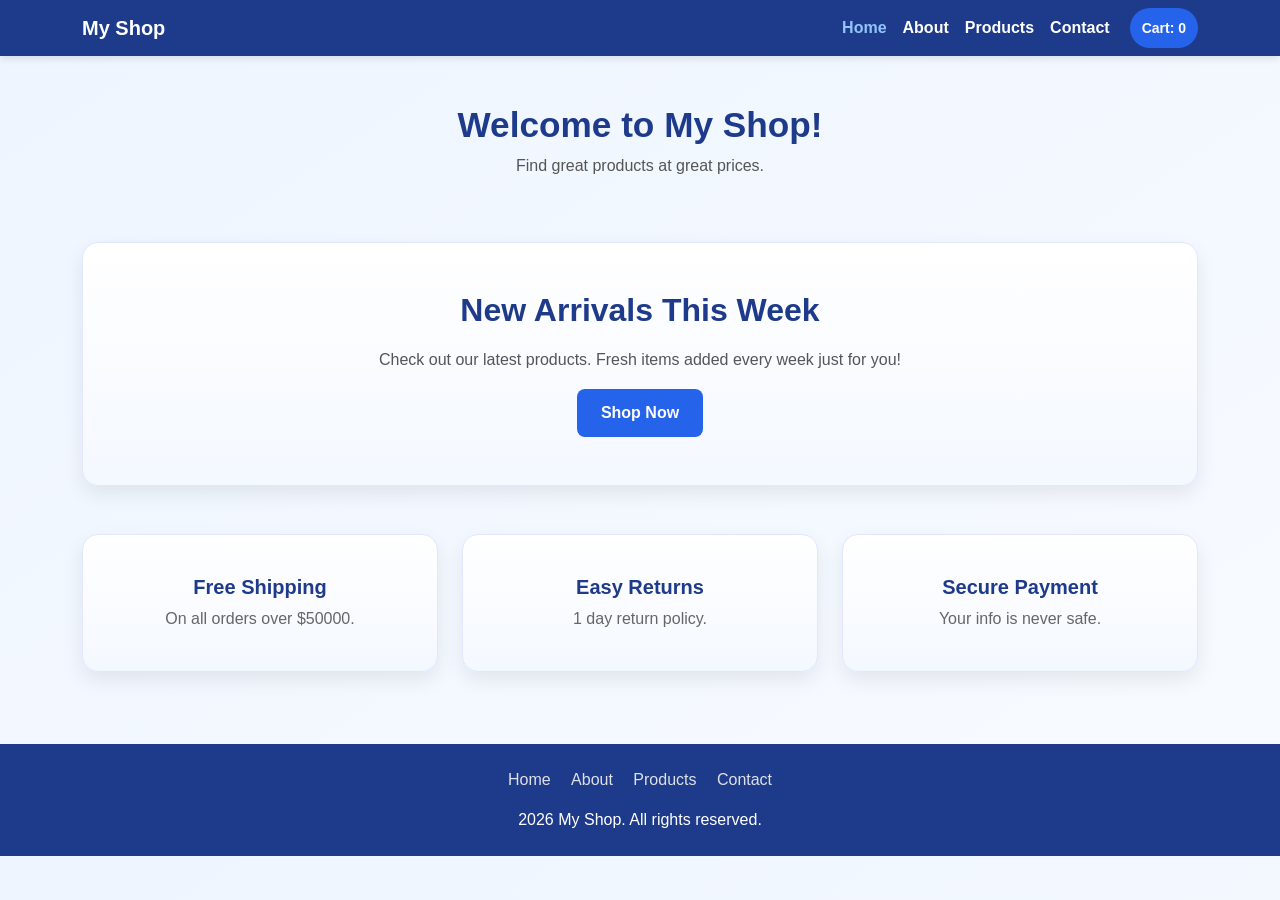
==== index.html @ 6e315e91 "Merge pull request #2 from jag2289-blip/main Main" ====
<!DOCTYPE html>
<html lang="en">
<head>
  <meta charset="UTF-8" />
  <meta name="viewport" content="width=device-width, initial-scale=1.0" />
  <title>My Shop - Home</title>

  
  <link
    href="https://cdn.jsdelivr.net/npm/bootstrap@5.3.3/dist/css/bootstrap.min.css"
    rel="stylesheet"
  />
  <link rel="stylesheet" href="styles.css" />
</head>
<body>

  
  <nav class="navbar navbar-expand-lg custom-navbar">
    <div class="container">
      <a class="navbar-brand" href="index.html">My Shop</a>
      <button class="navbar-toggler bg-light" type="button" data-bs-toggle="collapse" data-bs-target="#mainNav">
        <span class="navbar-toggler-icon"></span>
      </button>

      <div class="collapse navbar-collapse" id="mainNav">
        <div class="navbar-nav ms-auto">
          <a class="nav-link" href="index.html">Home</a>
          <a class="nav-link" href="about.html">About</a>
          <a class="nav-link" href="products.html">Products</a>
          <a class="nav-link" href="contact.html">Contact</a>
          <a href="cart.html" id="cart-count" class="cart-badge">Cart: 0</a>
          <!--
          <button class="btn btn-bd-primary dropdown-toggle" id="bd-theme" type="button" aria-expanded="false" data-bs-toggle="dropdown"> 
            <svg class="bi my-1 theme-icon-active" aria-hidden="true">
              <use href="#moon-stars-fill"></use>
            </svg> 
            <span class="" id="bd-theme-text">Toggle theme</span> 
          </button>
          -->
        </div>
      </div>
    </div>
  </nav>

  <div class="container py-5 text-center">
    <h1 class="page-title">Welcome to My Shop!</h1>
    <p class="page-subtitle">Find great products at great prices.</p>
  </div>

  <div class="container pb-4">
    <div class="hero-box text-center">
      <h2>New Arrivals This Week</h2>
      <p>Check out our latest products. Fresh items added every week just for you!</p>
      <a href="products.html" class="shop-btn">Shop Now</a>
    </div>
  </div>

  <div class="container py-4">
    <div class="row g-4 justify-content-center">
      <div class="col-md-6 col-lg-4">
        <div class="card feature-card text-center p-4">
          <div class="card-body">
            <h3>Free Shipping</h3>
            <p>On all orders over $50000.</p>
          </div>
        </div>
      </div>

      <div class="col-md-6 col-lg-4">
        <div class="card feature-card text-center p-4">
          <div class="card-body">
            <h3>Easy Returns</h3>
            <p>1 day return policy.</p>
          </div>
        </div>
      </div>

      <div class="col-md-6 col-lg-4">
        <div class="card feature-card text-center p-4">
          <div class="card-body">
            <h3>Secure Payment</h3>
            <p>Your info is never safe.</p>
          </div>
        </div>
      </div>
    </div>
  </div>

  <footer class="text-center py-4 mt-5">
    <a href="index.html">Home</a>
    <a href="about.html">About</a>
    <a href="products.html">Products</a>
    <a href="contact.html">Contact</a>
    <div class="mt-3">
      <p class="mb-0">2026 My Shop. All rights reserved.</p>
    </div>
  </footer>

  <script src="script.js"></script>
  <script src="https://cdn.jsdelivr.net/npm/bootstrap@5.3.3/dist/js/bootstrap.bundle.min.js"></script>
</body>
</html>
---- styles.css ----
:root {
  --bg: linear-gradient(to bottom right, #eef5ff, #f8fbff);
  --nav: #1e3a8a;
  --nav-hover: #93c5fd;
  --btn: #2563eb;
  --btn-hover: #1e40af;
  --text-dark: #1e3a8a;
  --text-body: #555;
  --text-soft: #777;
  --card-bg: linear-gradient(180deg, #ffffff, #f4f8ff);
  --card-border: #e0e7ff;
  --success-bg: #d1e7dd;
  --success-border: #badbcc;
  --success-text: #0f5132;
  --shadow: 0 8px 20px rgba(0, 0, 0, 0.08);
  --shadow-hover: 0 12px 26px rgba(0, 0, 0, 0.12);
  --radius-lg: 16px;
  --radius-md: 8px;
}

html {
  scroll-behavior: smooth;
}

body {
  font-family: Arial, sans-serif;
  background: var(--bg);
  color: #222;
}


.custom-navbar,
footer {
  background-color: var(--nav);
  color: white;
}

.custom-navbar {
  box-shadow: 0 2px 8px rgba(0, 0, 0, 0.12);
}

.navbar-brand,
.nav-link {
  color: white !important;
  font-weight: 600;
}

.nav-link:hover,
.nav-link.active-link,
footer a:hover {
  color: var(--nav-hover) !important;
}

footer a {
  color: #dee2e6;
  text-decoration: none;
  margin: 0 8px;
}


.page-title,
.team-title {
  color: var(--text-dark);
  font-weight: 700;
}

.page-title {
  font-size: 2.2rem;
}

.page-subtitle,
.content-box p,
.contact-box p,
.hero-box p {
  color: var(--text-body);
}


.hero-box,
.content-box,
.form-box,
.contact-box,
.team-card,
.product-card,
.feature-card,
.cart-page-box,
.checkout-box {
  background: var(--card-bg);
  border: 1px solid var(--card-border);
  border-radius: var(--radius-lg);
  box-shadow: var(--shadow);
  transition: transform 0.25s ease, box-shadow 0.25s ease, background-color 0.25s ease;
}

.hero-box:hover,
.content-box:hover,
.form-box:hover,
.contact-box:hover,
.team-card:hover,
.product-card:hover,
.feature-card:hover {
  transform: translateY(-4px);
  box-shadow: var(--shadow-hover);
}


.hero-box,
.content-box,
.form-box,
.contact-box,
.cart-page-box,
.checkout-box {
  padding: 2rem;
}

.hero-box {
  padding: 3rem 2rem;
}

.team-card,
.product-card,
.feature-card {
  height: 100%;
}


.hero-box h2,
.feature-card h3,
.team-card h3,
.product-card h3,
.contact-box h2,
.content-box h2 {
  color: var(--text-dark);
  font-weight: 700;
}

.hero-box h2 {
  margin-bottom: 1rem;
}

.feature-card h3 {
  font-size: 1.25rem;
}

.team-card h3 {
  font-size: 1.15rem;
}

.product-card h3 {
  font-size: 1.2rem;
}

.contact-box h2 {
  font-size: 1.5rem;
  margin-bottom: 1rem;
}

.content-box h2 {
  border-left: 5px solid #f8c146;
  padding-left: 10px;
  margin-top: 1.5rem;
  font-size: 1.4rem;
}

.content-box h2:first-child {
  margin-top: 0;
}


.hero-box p {
  line-height: 1.7;
}

.content-box p {
  line-height: 1.8;
}

.team-card p,
.product-card p {
  color: var(--text-soft);
  margin-bottom: 0;
}

.product-card p {
  font-size: 0.95rem;
  min-height: 48px;
}

.feature-card p {
  color: #666;
  margin-bottom: 0;
}


.shop-btn,
.cart-btn,
.send-btn,
.clear-cart-btn,
.remove-btn {
  border: none;
  font-weight: 600;
  transition: 0.3s ease;
}

.shop-btn,
.cart-btn,
.send-btn {
  background-color: var(--btn);
  color: white;
}

.shop-btn:hover,
.cart-btn:hover,
.send-btn:hover {
  background-color: var(--btn-hover);
  color: white;
  transform: translateY(-2px);
}

.cart-btn,
.send-btn,
.clear-cart-btn {
  width: 100%;
}

.cart-btn,
.send-btn,
.clear-cart-btn {
  padding: 10px 12px;
  border-radius: var(--radius-md);
}

.send-btn {
  padding: 12px;
}

.shop-btn {
  display: inline-block;
  text-decoration: none;
  padding: 12px 24px;
  border-radius: var(--radius-md);
}

.remove-btn {
  background-color: #dc2626;
  color: white;
  padding: 7px 12px;
  border-radius: var(--radius-md);
  font-size: 14px;
}

.remove-btn:hover {
  background-color: #b91c1c;
}

.clear-cart-btn {
  background-color: #6b7280;
  color: white;
}

.clear-cart-btn:hover {
  background-color: #4b5563;
}


.form-label {
  font-weight: 700;
  color: var(--text-dark);
}

.form-control,
.form-select {
  border-radius: var(--radius-md);
  padding: 10px 12px;
}

.form-control:focus,
.form-select:focus {
  border-color: #86b7fe;
  box-shadow: 0 0 0 3px rgba(13, 110, 253, 0.15);
}

#success {
  display: none;
  background-color: var(--success-bg);
  border: 1px solid var(--success-border);
  padding: 12px;
  margin-top: 15px;
  text-align: center;
  color: var(--success-text);
  border-radius: var(--radius-md);
  font-weight: 600;
}


.price,
.cart-price {
  font-weight: 700;
  color: var(--text-dark);
}

.price {
  font-size: 1.4rem;
  margin: 12px 0;
}

.cart-price {
  margin-bottom: 8px;
}

#cart-message {
  display: none;
  text-align: center;
  background: linear-gradient(135deg, #fff3cd, #fff8df);
  color: #856404;
  padding: 12px;
  margin: 10px auto 25px;
  max-width: 420px;
  border: 1px solid #ffe69c;
  border-radius: 10px;
  font-weight: 600;
}

.cart-badge {
  margin-left: 12px;
  padding: 6px 12px;
  background-color: var(--btn);
  color: white;
  font-size: 14px;
  font-weight: 600;
  border-radius: 20px;
  display: inline-flex;
  align-items: center;
  text-decoration: none;
  transition: 0.3s ease;
}

.cart-badge:hover {
  background-color: var(--btn-hover);
  color: white;
  cursor: pointer;
}

.cart-item-row,
.summary-row {
  display: flex;
  justify-content: space-between;
  align-items: center;
}

.cart-item-row {
  gap: 20px;
  padding: 16px 0;
  border-bottom: 1px solid #e5e7eb;
}

.cart-item-row:last-child {
  border-bottom: none;
}

.cart-item-right {
  text-align: right;
}

.summary-row {
  padding: 10px 0;
  color: #374151;
}

.total-row {
  border-top: 1px solid #dbeafe;
  margin-top: 10px;
  padding-top: 16px;
  font-size: 1.1rem;
  font-weight: 700;
  color: var(--text-dark);
}


.reveal {
  opacity: 0;
  transform: translateY(18px);
}

.reveal.show {
  opacity: 1;
  transform: translateY(0);
  transition: opacity 0.6s ease, transform 0.6s ease;
}


@media (max-width: 768px) {
  .page-title {
    font-size: 1.9rem;
  }

  .hero-box,
  .content-box,
  .form-box,
  .contact-box,
  .cart-page-box,
  .checkout-box {
    padding: 1.5rem;
  }

  .cart-item-row {
    flex-direction: column;
    align-items: flex-start;
  }

  .cart-item-right {
    text-align: left;
  }
}

img
{
  height: auto;
  width: 150px;
}
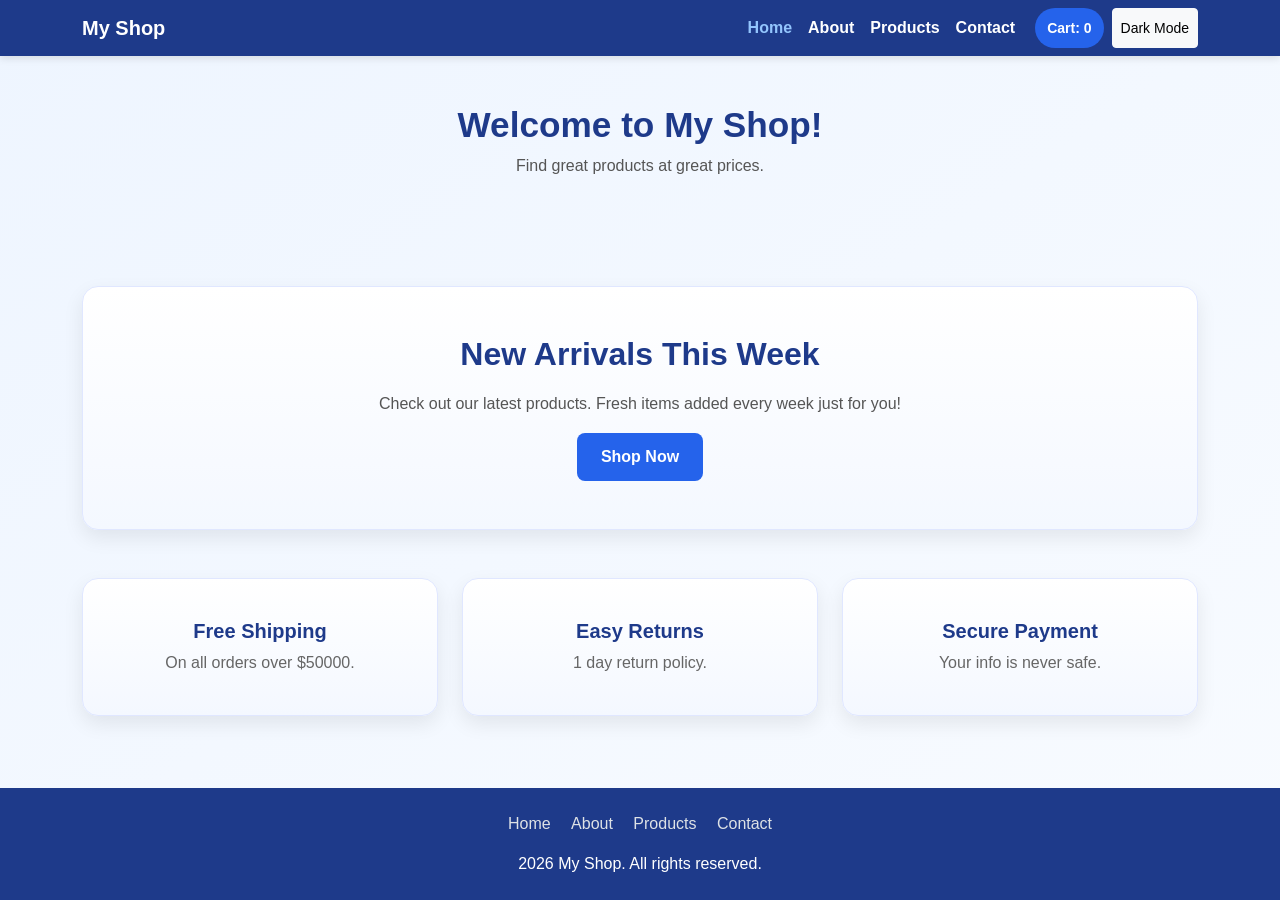
==== commit 94011af9: "Added dark mode css, toggle script, theme button" ====
--- a/index.html
+++ b/index.html
@@ -29,6 +29,7 @@
           <a class="nav-link" href="products.html">Products</a>
           <a class="nav-link" href="contact.html">Contact</a>
           <a href="cart.html" id="cart-count" class="cart-badge">Cart: 0</a>
+          <button class="btn btn-sm btn-light ms-2" onclick="toggleTheme()">Dark Mode</button>
           <!--
           <button class="btn btn-bd-primary dropdown-toggle" id="bd-theme" type="button" aria-expanded="false" data-bs-toggle="dropdown"> 
             <svg class="bi my-1 theme-icon-active" aria-hidden="true">
--- a/styles.css
+++ b/styles.css
@@ -418,3 +418,31 @@
   height: auto;
   width: 150px;
 }
+html, body {
+  height: 100%;
+}
+
+body {
+  display: flex;
+  flex-direction: column;
+}
+
+.container {
+  flex: 1;
+}
+
+.dark-theme {
+  --bg: linear-gradient(to bottom right, #0f172a, #020617);
+  --nav: #020617;
+  --nav-hover: #60a5fa;
+  --btn: #3b82f6;
+  --btn-hover: #1d4ed8;
+  --text-dark: #e2e8f0;
+  --text-body: #cbd5f5;
+  --text-soft: #94a3b8;
+  --card-bg: linear-gradient(180deg, #020617, #020617);
+  --card-border: #1e293b;
+  --success-bg: #052e16;
+  --success-border: #14532d;
+  --success-text: #bbf7d0;
+}
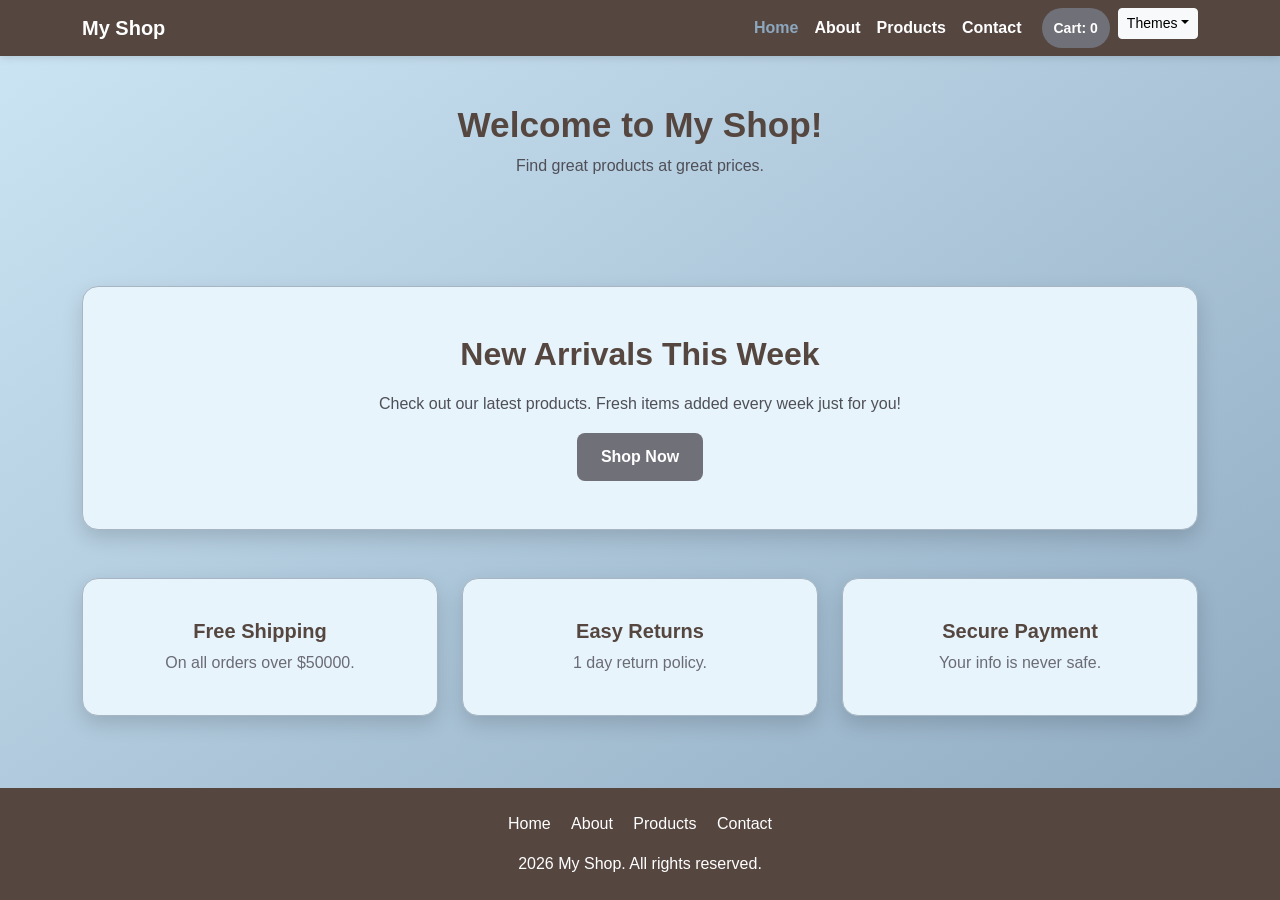
==== commit 9824c3e4: "Updated theme selection" ====
--- a/index.html
+++ b/index.html
@@ -29,7 +29,17 @@
           <a class="nav-link" href="products.html">Products</a>
           <a class="nav-link" href="contact.html">Contact</a>
           <a href="cart.html" id="cart-count" class="cart-badge">Cart: 0</a>
-          <button class="btn btn-sm btn-light ms-2" onclick="toggleTheme()">Dark Mode</button>
+          <div class="dropdown ms-2">
+  <button class="btn btn-sm btn-light dropdown-toggle" type="button" id="theme-dropdown-btn" data-bs-toggle="dropdown" aria-expanded="false">
+    Themes
+  </button>
+  <ul class="dropdown-menu dropdown-menu-end shadow">
+    <li><button class="dropdown-item" onclick="setTheme('light')">Default Light</button></li>
+    <li><button class="dropdown-item" onclick="setTheme('dark')">Midnight Dark</button></li>
+    <li><button class="dropdown-item" onclick="setTheme('sunset')">Warm Sunset</button></li>
+    <li><button class="dropdown-item" onclick="setTheme('crazy')">⚠️ Neon Crazy</button></li>
+  </ul>
+</div>
           <!--
           <button class="btn btn-bd-primary dropdown-toggle" id="bd-theme" type="button" aria-expanded="false" data-bs-toggle="dropdown"> 
             <svg class="bi my-1 theme-icon-active" aria-hidden="true">
--- a/styles.css
+++ b/styles.css
@@ -1,38 +1,49 @@
 :root {
-  --bg: linear-gradient(to bottom right, #eef5ff, #f8fbff);
-  --nav: #1e3a8a;
-  --nav-hover: #93c5fd;
-  --btn: #2563eb;
-  --btn-hover: #1e40af;
-  --text-dark: #1e3a8a;
-  --text-body: #555;
-  --text-soft: #777;
-  --card-bg: linear-gradient(180deg, #ffffff, #f4f8ff);
-  --card-border: #e0e7ff;
-  --success-bg: #d1e7dd;
-  --success-border: #badbcc;
-  --success-text: #0f5132;
-  --shadow: 0 8px 20px rgba(0, 0, 0, 0.08);
-  --shadow-hover: 0 12px 26px rgba(0, 0, 0, 0.12);
+  --bg: linear-gradient(to bottom right, #cde6f5, #8da7be);
+  --nav: #554640;
+  --nav-hover: #8da7be;
+  --btn: #707078;
+  --btn-hover: #554640;
+  --text-dark: #554640;
+  --text-body: #4f4f57;
+  --text-soft: #6b6b75;
+  --card-bg: #e7f4fb;
+  --card-border: #a7b6c2;
+  --success-bg: #8da7be;
+  --success-border: #554640;
+  --success-text: #ffffff;
+  --shadow: 0 8px 20px rgba(0, 0, 0, 0.15);
+  --shadow-hover: 0 12px 26px rgba(0, 0, 0, 0.25);
   --radius-lg: 16px;
   --radius-md: 8px;
 }
 
 html {
   scroll-behavior: smooth;
+}
+
+html, body {
+  height: 100%;
 }
 
 body {
   font-family: Arial, sans-serif;
   background: var(--bg);
-  color: #222;
-}
-
+  color: var(--text-body);
+  display: flex;
+  flex-direction: column;
+  min-height: 100vh;
+  transition: background 0.4s ease, color 0.4s ease;
+}
+
+.container {
+  flex: 1;
+}
 
 .custom-navbar,
 footer {
   background-color: var(--nav);
-  color: white;
+  color: #ffffff;
 }
 
 .custom-navbar {
@@ -41,7 +52,7 @@
 
 .navbar-brand,
 .nav-link {
-  color: white !important;
+  color: #ffffff !important;
   font-weight: 600;
 }
 
@@ -52,11 +63,10 @@
 }
 
 footer a {
-  color: #dee2e6;
+  color: #ffffff;
   text-decoration: none;
   margin: 0 8px;
 }
-
 
 .page-title,
 .team-title {
@@ -74,7 +84,6 @@
 .hero-box p {
   color: var(--text-body);
 }
-
 
 .hero-box,
 .content-box,
@@ -103,7 +112,6 @@
   box-shadow: var(--shadow-hover);
 }
 
-
 .hero-box,
 .content-box,
 .form-box,
@@ -122,7 +130,6 @@
 .feature-card {
   height: 100%;
 }
-
 
 .hero-box h2,
 .feature-card h3,
@@ -156,7 +163,7 @@
 }
 
 .content-box h2 {
-  border-left: 5px solid #f8c146;
+  border-left: 5px solid #554640;
   padding-left: 10px;
   margin-top: 1.5rem;
   font-size: 1.4rem;
@@ -165,7 +172,6 @@
 .content-box h2:first-child {
   margin-top: 0;
 }
-
 
 .hero-box p {
   line-height: 1.7;
@@ -187,10 +193,9 @@
 }
 
 .feature-card p {
-  color: #666;
+  color: var(--text-soft);
   margin-bottom: 0;
 }
-
 
 .shop-btn,
 .cart-btn,
@@ -242,7 +247,7 @@
 }
 
 .remove-btn {
-  background-color: #dc2626;
+  background-color: #554640;
   color: white;
   padding: 7px 12px;
   border-radius: var(--radius-md);
@@ -250,18 +255,17 @@
 }
 
 .remove-btn:hover {
-  background-color: #b91c1c;
+  background-color: #707078;
 }
 
 .clear-cart-btn {
-  background-color: #6b7280;
+  background-color: #87919e;
   color: white;
 }
 
 .clear-cart-btn:hover {
-  background-color: #4b5563;
-}
-
+  background-color: #707078;
+}
 
 .form-label {
   font-weight: 700;
@@ -276,8 +280,8 @@
 
 .form-control:focus,
 .form-select:focus {
-  border-color: #86b7fe;
-  box-shadow: 0 0 0 3px rgba(13, 110, 253, 0.15);
+  border-color: #8da7be;
+  box-shadow: 0 0 0 3px rgba(141, 167, 190, 0.35);
 }
 
 #success {
@@ -292,7 +296,6 @@
   font-weight: 600;
 }
 
-
 .price,
 .cart-price {
   font-weight: 700;
@@ -311,12 +314,12 @@
 #cart-message {
   display: none;
   text-align: center;
-  background: linear-gradient(135deg, #fff3cd, #fff8df);
-  color: #856404;
+  background: linear-gradient(135deg, #cde6f5, #8da7be);
+  color: #554640;
   padding: 12px;
   margin: 10px auto 25px;
   max-width: 420px;
-  border: 1px solid #ffe69c;
+  border: 1px solid #a7b6c2;
   border-radius: 10px;
   font-weight: 600;
 }
@@ -351,7 +354,7 @@
 .cart-item-row {
   gap: 20px;
   padding: 16px 0;
-  border-bottom: 1px solid #e5e7eb;
+  border-bottom: 1px solid var(--card-border);
 }
 
 .cart-item-row:last-child {
@@ -368,7 +371,7 @@
 }
 
 .total-row {
-  border-top: 1px solid #dbeafe;
+  border-top: 1px solid #8da7be;
   margin-top: 10px;
   padding-top: 16px;
   font-size: 1.1rem;
@@ -376,7 +379,6 @@
   color: var(--text-dark);
 }
 
-
 .reveal {
   opacity: 0;
   transform: translateY(18px);
@@ -387,7 +389,6 @@
   transform: translateY(0);
   transition: opacity 0.6s ease, transform 0.6s ease;
 }
-
 
 @media (max-width: 768px) {
   .page-title {
@@ -413,36 +414,79 @@
   }
 }
 
-img
-{
+img {
   height: auto;
   width: 150px;
 }
-html, body {
-  height: 100%;
-}
-
-body {
-  display: flex;
-  flex-direction: column;
-}
-
-.container {
-  flex: 1;
-}
 
 .dark-theme {
-  --bg: linear-gradient(to bottom right, #0f172a, #020617);
-  --nav: #020617;
-  --nav-hover: #60a5fa;
-  --btn: #3b82f6;
-  --btn-hover: #1d4ed8;
-  --text-dark: #e2e8f0;
-  --text-body: #cbd5f5;
+  --bg: linear-gradient(to bottom right, #000000, #0c1821);
+  --nav: #0c1821;
+  --nav-hover: #ccc9dc;
+  --btn: #324a5f;
+  --btn-hover: #1b2a41;
+  --text-dark: #ccc9dc;
+  --text-body: #ccc9dc;
   --text-soft: #94a3b8;
-  --card-bg: linear-gradient(180deg, #020617, #020617);
-  --card-border: #1e293b;
-  --success-bg: #052e16;
-  --success-border: #14532d;
-  --success-text: #bbf7d0;
+  --card-bg: #1b2a41;
+  --card-border: #324a5f;
+  --success-bg: #1b2a41;
+  --success-border: #324a5f;
+  --success-text: #ccc9dc;
+  color: #ccc9dc;
+}
+
+[data-theme="sunset"] {
+  --bg: linear-gradient(to bottom right, #ff9a9e, #fad0c4) !important;
+  --nav: #6e4545;
+  --nav-hover: #ffffff;
+  --btn: #d46a6a;
+  --btn-hover: #6e4545;
+  --text-dark: #4a2c2c;
+  --text-body: #5a3d3d;
+  --card-bg: #fff5f5;
+  --card-border: #ffb3b3;
+  background: var(--bg) !important;
+}
+
+/* Neon Crazy Theme */
+[data-theme="crazy"] {
+  --bg: repeating-radial-gradient(circle, #ff00ff, #00ffff 5%, #ffff00 10%) !important;
+  --nav: #000000;
+  --nav-hover: #00ff00;
+  --btn: #00ff00;
+  --btn-hover: #ff00ff;
+  --text-dark: #ff00ff;
+  --text-body: #0000ff;
+  --card-bg: rgba(255, 255, 255, 0.9);
+  --card-border: #ff00ff;
+  background: var(--bg) !important;
+}
+
+/* Fix visibility for Nav/Brand in themed modes */
+[data-theme="sunset"] .navbar-brand, 
+[data-theme="sunset"] .nav-link,
+[data-theme="crazy"] .navbar-brand,
+[data-theme="crazy"] .nav-link {
+    color: #ffffff !important;
+}
+
+/* Crazy Mode Animation */
+[data-theme="crazy"] .page-title {
+  animation: shake 0.2s infinite;
+  text-shadow: 3px 3px #00ffff;
+  color: #ff00ff !important;
+}
+
+@keyframes shake {
+  0% { transform: translate(1px, 1px) rotate(0deg); }
+  50% { transform: translate(-3px, 0px) rotate(1deg); }
+  100% { transform: translate(1px, 1px) rotate(0deg); }
+}
+
+/* Ensure footer links don't turn brown in themed modes */
+[data-theme="dark"] footer a,
+[data-theme="sunset"] footer a,
+[data-theme="crazy"] footer a {
+    color: #ffffff !important;
 }
